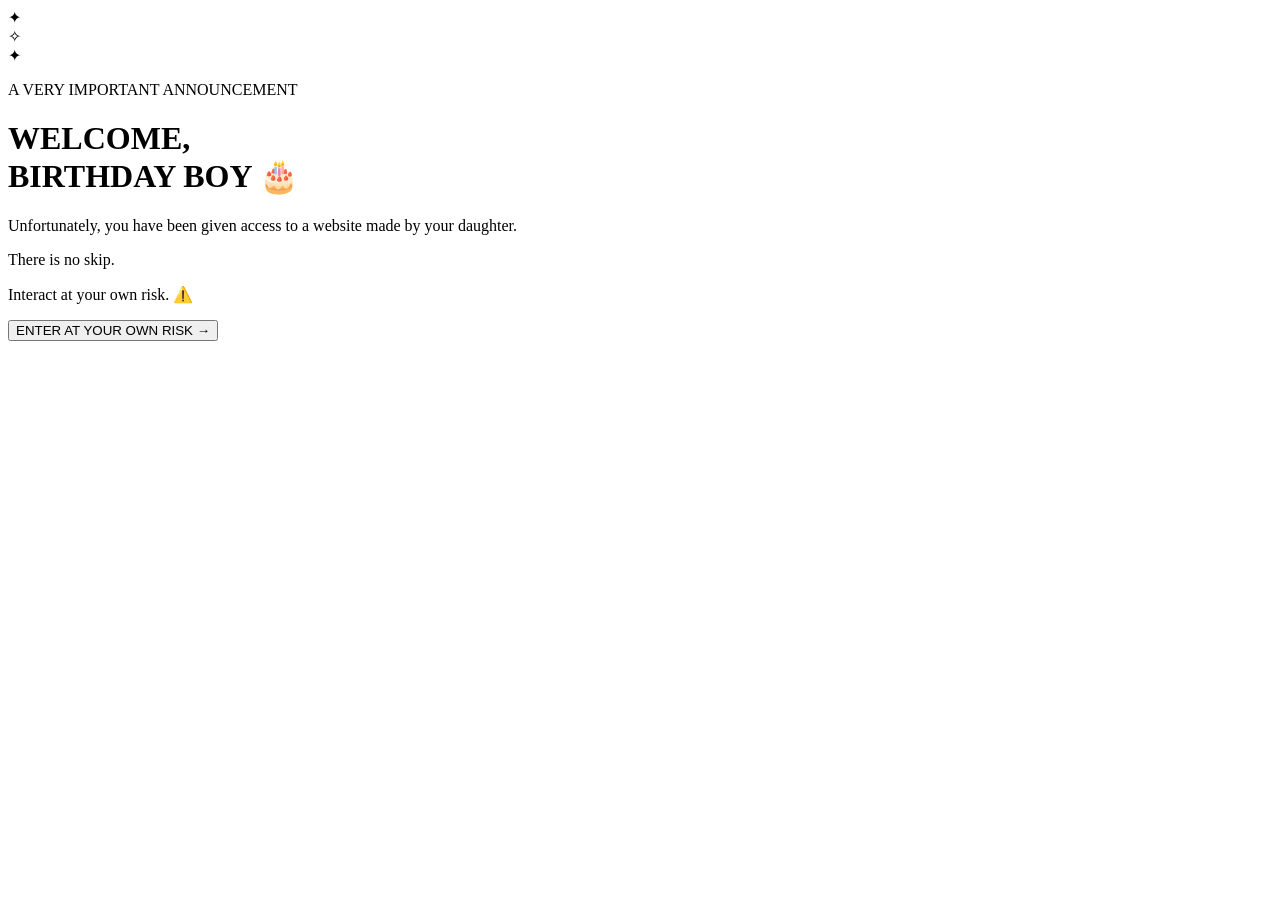
==== index.html @ 497901e8 "Create index.html" ====
<!DOCTYPE html>
<html lang="en">
<head>
    <meta charset="UTF-8">
    <meta name="viewport" content="width=device-width, initial-scale=1.0">

    <title>Birthday Boy 🎂</title>

    <link rel="stylesheet" href="style.css">
</head>

<body>

    <div class="stars"></div>
    <div class="sparkles"></div>

    <main class="welcome-card">

        <div class="small-star star-one">✦</div>
        <div class="small-star star-two">✧</div>
        <div class="small-star star-three">✦</div>

        <p class="tiny-text">A VERY IMPORTANT ANNOUNCEMENT</p>

        <h1>
            WELCOME,<br>
            <span>BIRTHDAY BOY 🎂</span>
        </h1>

        <div class="divider"></div>

        <p class="warning-text">
            Unfortunately, you have been given access to a website
            made by your daughter.
        </p>

        <p class="danger-text">
            There is no skip.
        </p>

        <p class="risk-text">
            Interact at your own risk. ⚠️
        </p>

        <button id="enterButton">
            ENTER AT YOUR OWN RISK
            <span>→</span>
        </button>

    </main>

    <script src="script.js"></script>

</body>
</html>
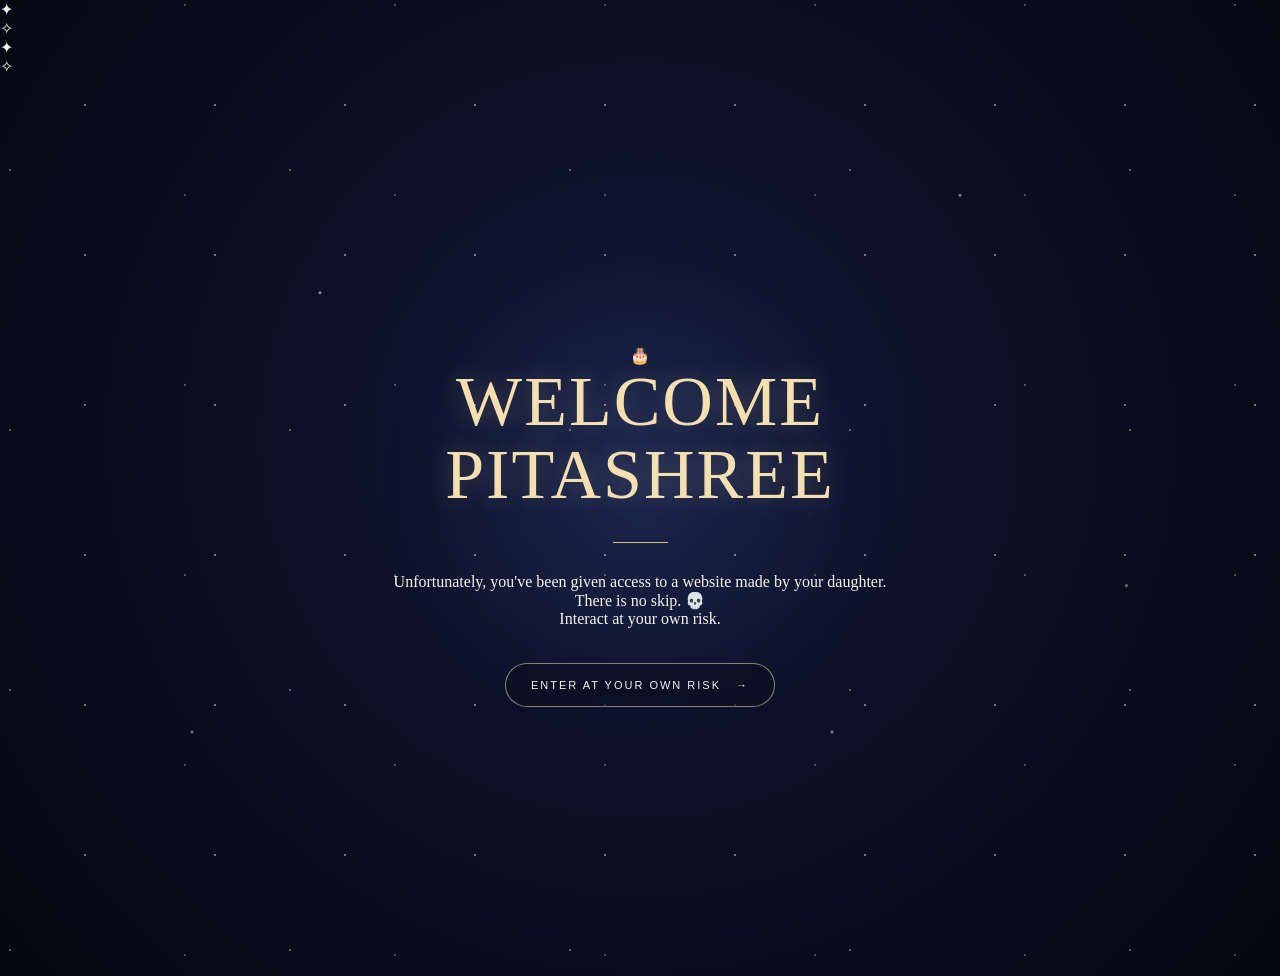
==== commit a3a5cdd6: "Update index.html" ====
--- a/index.html
+++ b/index.html
@@ -1,47 +1,63 @@
 <!DOCTYPE html>
 <html lang="en">
+
 <head>
     <meta charset="UTF-8">
     <meta name="viewport" content="width=device-width, initial-scale=1.0">
 
-    <title>Birthday Boy 🎂</title>
+    <title>Welcome Pitashree 🎂</title>
 
     <link rel="stylesheet" href="style.css">
 </head>
 
 <body>
 
+    <!-- Night sky -->
     <div class="stars"></div>
-    <div class="sparkles"></div>
 
+    <!-- Moon -->
+    <div class="moon">
+        <div class="moon-shadow"></div>
+    </div>
+
+    <!-- Decorative sparkles -->
+    <div class="sparkle sparkle-1">✦</div>
+    <div class="sparkle sparkle-2">✧</div>
+    <div class="sparkle sparkle-3">✦</div>
+    <div class="sparkle sparkle-4">✧</div>
+
+    <!-- Main card -->
     <main class="welcome-card">
 
-        <div class="small-star star-one">✦</div>
-        <div class="small-star star-two">✧</div>
-        <div class="small-star star-three">✦</div>
+        <!-- Birthday emoji -->
+        <div class="birthday-emoji">
+            🎂
+        </div>
 
-        <p class="tiny-text">A VERY IMPORTANT ANNOUNCEMENT</p>
-
+        <!-- Main heading -->
         <h1>
-            WELCOME,<br>
-            <span>BIRTHDAY BOY 🎂</span>
+            <span class="welcome-word">WELCOME</span>
+            <span class="pitashree-word">PITASHREE</span>
         </h1>
 
+        <!-- Divider -->
         <div class="divider"></div>
 
-        <p class="warning-text">
-            Unfortunately, you have been given access to a website
-            made by your daughter.
+        <!-- Message -->
+        <p class="message">
+            Unfortunately, you've been given access to
+            a website made by your daughter.
         </p>
 
-        <p class="danger-text">
-            There is no skip.
+        <p class="skip-warning">
+            There is no skip. 💀
         </p>
 
-        <p class="risk-text">
-            Interact at your own risk. ⚠️
+        <p class="risk-warning">
+            Interact at your own risk.
         </p>
 
+        <!-- Button -->
         <button id="enterButton">
             ENTER AT YOUR OWN RISK
             <span>→</span>
--- a/style.css
+++ b/style.css
@@ -0,0 +1,425 @@
+* {
+    margin: 0;
+    padding: 0;
+    box-sizing: border-box;
+}
+
+html,
+body {
+    width: 100%;
+    min-height: 100%;
+}
+
+body {
+    min-height: 100vh;
+    overflow: hidden;
+
+    background:
+        radial-gradient(
+            circle at 50% 45%,
+            #151d3d 0%,
+            #0c1128 38%,
+            #080b1a 72%,
+            #050711 100%
+        );
+
+    color: #f8f5ed;
+
+    font-family:
+        Georgia,
+        "Times New Roman",
+        serif;
+
+    position: relative;
+}
+
+
+/* ---------- STAR FIELD ---------- */
+
+.stars,
+.stars::before,
+.stars::after {
+    position: absolute;
+    inset: 0;
+    content: "";
+    pointer-events: none;
+}
+
+.stars {
+    background-image:
+        radial-gradient(circle, rgba(255,255,255,0.8) 1px, transparent 1.5px),
+        radial-gradient(circle, rgba(255,255,255,0.5) 1px, transparent 1.5px),
+        radial-gradient(circle, rgba(245,220,170,0.7) 1px, transparent 1.5px);
+
+    background-size:
+        130px 150px,
+        210px 190px,
+        280px 260px;
+
+    background-position:
+        20px 30px,
+        80px 100px,
+        150px 40px;
+
+    opacity: 0.55;
+
+    animation: starsMove 18s linear infinite;
+}
+
+.stars::before {
+    background:
+        radial-gradient(
+            circle at 25% 30%,
+            rgba(255,255,255,0.9) 0 1px,
+            transparent 2px
+        ),
+        radial-gradient(
+            circle at 75% 20%,
+            rgba(255,225,170,0.9) 0 1px,
+            transparent 2px
+        ),
+        radial-gradient(
+            circle at 65% 75%,
+            rgba(255,255,255,0.8) 0 1px,
+            transparent 2px
+        );
+
+    animation: twinkle 3s ease-in-out infinite alternate;
+}
+
+.stars::after {
+    background:
+        radial-gradient(
+            circle at 15% 75%,
+            rgba(255,255,255,0.7) 0 1px,
+            transparent 2px
+        ),
+        radial-gradient(
+            circle at 88% 60%,
+            rgba(245,220,170,0.8) 0 1px,
+            transparent 2px
+        );
+
+    animation: twinkle 4s ease-in-out infinite alternate-reverse;
+}
+
+
+/* ---------- SOFT GALAXY GLOW ---------- */
+
+body::before {
+    content: "";
+    position: absolute;
+
+    width: 500px;
+    height: 500px;
+
+    left: 50%;
+    top: 50%;
+
+    transform: translate(-50%, -50%);
+
+    background:
+        radial-gradient(
+            circle,
+            rgba(64, 83, 160, 0.20),
+            transparent 68%
+        );
+
+    filter: blur(20px);
+
+    pointer-events: none;
+}
+
+
+/* ---------- WELCOME CARD ---------- */
+
+.welcome-card {
+    position: relative;
+    z-index: 5;
+
+    width: min(90%, 620px);
+
+    min-height: 100vh;
+
+    margin: auto;
+
+    display: flex;
+    flex-direction: column;
+
+    justify-content: center;
+    align-items: center;
+
+    text-align: center;
+
+    padding: 35px 25px;
+
+    animation: cardAppear 2s ease forwards;
+}
+
+
+/* ---------- TEXT ---------- */
+
+.tiny-text {
+    font-family: Arial, sans-serif;
+
+    font-size: 10px;
+    letter-spacing: 4px;
+
+    color: rgba(248,245,237,0.55);
+
+    margin-bottom: 22px;
+}
+
+h1 {
+    font-size: clamp(38px, 10vw, 70px);
+
+    line-height: 1.05;
+
+    font-weight: 400;
+
+    letter-spacing: 2px;
+
+    text-shadow:
+        0 0 25px rgba(255,255,255,0.12);
+}
+
+h1 span {
+    color: #f3dfb0;
+
+    text-shadow:
+        0 0 25px rgba(243,223,176,0.25);
+}
+
+
+/* ---------- DIVIDER ---------- */
+
+.divider {
+    width: 55px;
+    height: 1px;
+
+    background: #d9bd7b;
+
+    margin: 30px auto;
+}
+
+
+/* ---------- MESSAGE ---------- */
+
+.warning-text {
+    max-width: 430px;
+
+    font-family: Arial, sans-serif;
+
+    font-size: 15px;
+
+    line-height: 1.7;
+
+    color: rgba(248,245,237,0.78);
+}
+
+.danger-text {
+    margin-top: 25px;
+
+    font-family: Arial, sans-serif;
+
+    font-size: 14px;
+
+    font-weight: bold;
+
+    letter-spacing: 2px;
+
+    color: #f3dfb0;
+}
+
+.risk-text {
+    margin-top: 8px;
+
+    font-family: Arial, sans-serif;
+
+    font-size: 12px;
+
+    color: rgba(248,245,237,0.5);
+
+    letter-spacing: 1px;
+}
+
+
+/* ---------- BUTTON ---------- */
+
+#enterButton {
+    margin-top: 35px;
+
+    padding: 15px 25px;
+
+    border: 1px solid rgba(243,223,176,0.55);
+
+    border-radius: 50px;
+
+    background:
+        rgba(10, 15, 35, 0.7);
+
+    color: #f8f5ed;
+
+    font-family: Arial, sans-serif;
+
+    font-size: 11px;
+
+    letter-spacing: 2px;
+
+    cursor: pointer;
+
+    transition:
+        transform 0.3s ease,
+        background 0.3s ease,
+        box-shadow 0.3s ease;
+}
+
+#enterButton span {
+    margin-left: 10px;
+
+    color: #f3dfb0;
+}
+
+#enterButton:hover {
+    transform: translateY(-3px);
+
+    background:
+        rgba(243,223,176,0.10);
+
+    box-shadow:
+        0 0 25px rgba(243,223,176,0.15);
+}
+
+
+/* ---------- DECORATIVE STARS ---------- */
+
+.small-star {
+    position: absolute;
+
+    color: #f3dfb0;
+
+    opacity: 0;
+
+    animation: decorativeTwinkle 3s ease-in-out infinite;
+}
+
+.star-one {
+    top: 27%;
+    left: 12%;
+
+    font-size: 18px;
+}
+
+.star-two {
+    top: 20%;
+    right: 15%;
+
+    font-size: 13px;
+
+    animation-delay: 1s;
+}
+
+.star-three {
+    bottom: 25%;
+    right: 12%;
+
+    font-size: 20px;
+
+    animation-delay: 2s;
+}
+
+
+/* ---------- ANIMATIONS ---------- */
+
+@keyframes starsMove {
+
+    0% {
+        transform: translateY(0);
+    }
+
+    50% {
+        transform: translateY(-8px);
+    }
+
+    100% {
+        transform: translateY(0);
+    }
+}
+
+@keyframes twinkle {
+
+    0% {
+        opacity: 0.25;
+    }
+
+    50% {
+        opacity: 0.8;
+    }
+
+    100% {
+        opacity: 0.3;
+    }
+}
+
+@keyframes decorativeTwinkle {
+
+    0% {
+        opacity: 0;
+        transform: scale(0.6);
+    }
+
+    50% {
+        opacity: 1;
+        transform: scale(1.2);
+    }
+
+    100% {
+        opacity: 0;
+        transform: scale(0.6);
+    }
+}
+
+@keyframes cardAppear {
+
+    from {
+        opacity: 0;
+        transform: translateY(15px);
+    }
+
+    to {
+        opacity: 1;
+        transform: translateY(0);
+    }
+}
+
+
+/* ---------- PHONE ---------- */
+
+@media (max-width: 600px) {
+
+    .tiny-text {
+        font-size: 8px;
+        letter-spacing: 3px;
+    }
+
+    h1 {
+        font-size: 42px;
+    }
+
+    .warning-text {
+        font-size: 14px;
+        max-width: 320px;
+    }
+
+    .star-one {
+        left: 8%;
+    }
+
+    .star-two {
+        right: 8%;
+    }
+
+    .star-three {
+        right: 7%;
+    }
+}
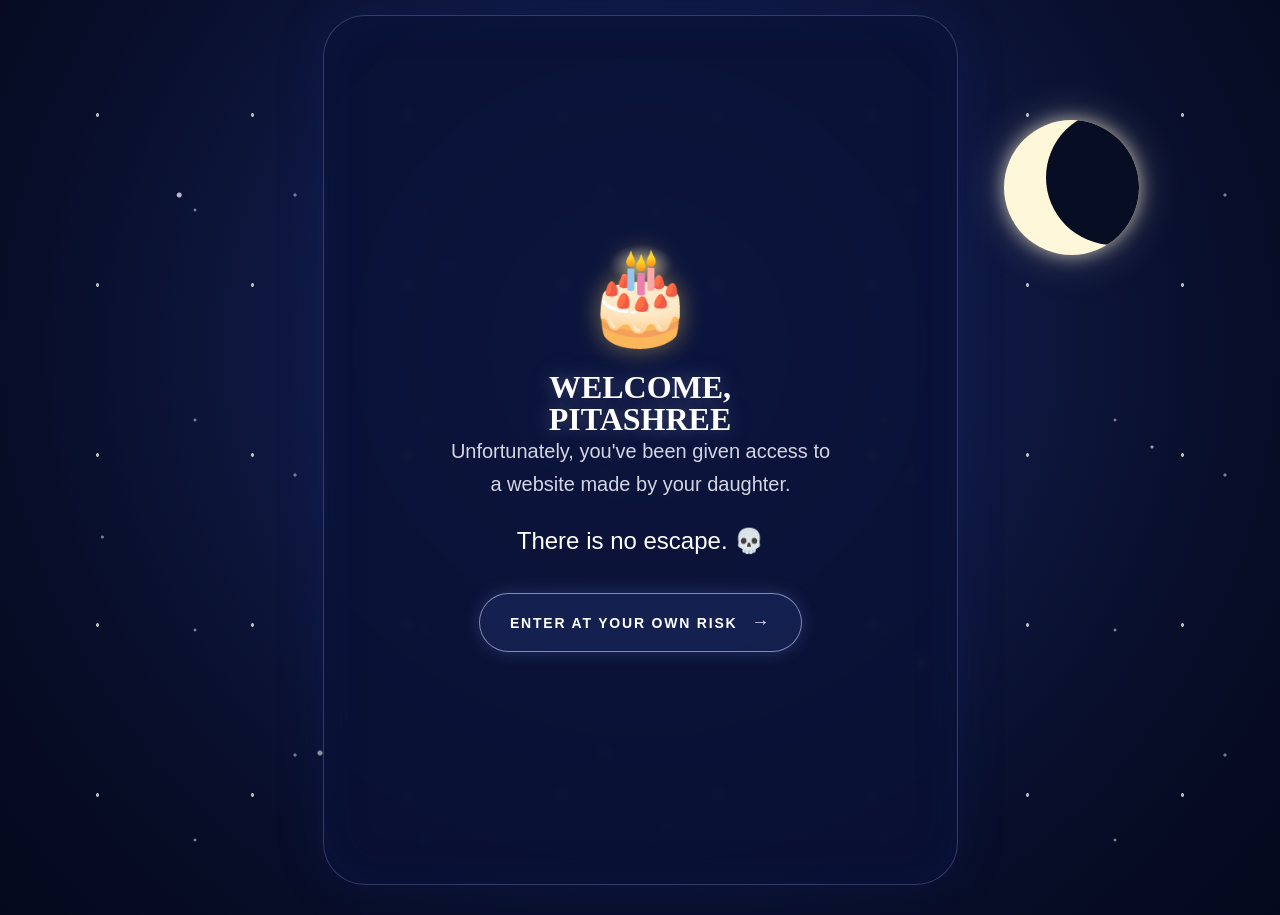
==== commit b433f2c4: "Update index.html" ====
--- a/index.html
+++ b/index.html
@@ -1,18 +1,15 @@
 <!DOCTYPE html>
 <html lang="en">
-
 <head>
     <meta charset="UTF-8">
     <meta name="viewport" content="width=device-width, initial-scale=1.0">
-
     <title>Welcome Pitashree 🎂</title>
-
     <link rel="stylesheet" href="style.css">
 </head>
 
 <body>
 
-    <!-- Night sky -->
+    <!-- Stars -->
     <div class="stars"></div>
 
     <!-- Moon -->
@@ -20,44 +17,31 @@
         <div class="moon-shadow"></div>
     </div>
 
-    <!-- Decorative sparkles -->
+    <!-- Extra sparkles -->
     <div class="sparkle sparkle-1">✦</div>
     <div class="sparkle sparkle-2">✧</div>
     <div class="sparkle sparkle-3">✦</div>
     <div class="sparkle sparkle-4">✧</div>
 
-    <!-- Main card -->
+    <!-- Welcome Card -->
     <main class="welcome-card">
 
-        <!-- Birthday emoji -->
-        <div class="birthday-emoji">
-            🎂
-        </div>
+        <div class="birthday-emoji">🎂</div>
 
-        <!-- Main heading -->
         <h1>
-            <span class="welcome-word">WELCOME</span>
-            <span class="pitashree-word">PITASHREE</span>
+            <span>WELCOME,</span>
+            <span>PITASHREE</span>
         </h1>
 
-        <!-- Divider -->
-        <div class="divider"></div>
-
-        <!-- Message -->
         <p class="message">
-            Unfortunately, you've been given access to
+            Unfortunately, you've been given access to<br>
             a website made by your daughter.
         </p>
 
         <p class="skip-warning">
-            There is no skip. 💀
+            There is no escape. 💀
         </p>
 
-        <p class="risk-warning">
-            Interact at your own risk.
-        </p>
-
-        <!-- Button -->
         <button id="enterButton">
             ENTER AT YOUR OWN RISK
             <span>→</span>
--- a/style.css
+++ b/style.css
@@ -14,89 +14,131 @@
     min-height: 100vh;
     overflow: hidden;
 
+    position: relative;
+
     background:
         radial-gradient(
-            circle at 50% 45%,
-            #151d3d 0%,
-            #0c1128 38%,
-            #080b1a 72%,
-            #050711 100%
+            circle at 50% 38%,
+            #17255d 0%,
+            #101a46 35%,
+            #080e2a 70%,
+            #05091d 100%
         );
 
-    color: #f8f5ed;
+    color: #ffffff;
 
     font-family:
         Georgia,
         "Times New Roman",
         serif;
-
-    position: relative;
-}
-
-
-/* ---------- STAR FIELD ---------- */
+}
+
+
+/* =========================================
+   STAR FIELD
+========================================= */
 
 .stars,
 .stars::before,
 .stars::after {
     position: absolute;
     inset: 0;
+
     content: "";
+
     pointer-events: none;
 }
+
+
+/* Main stars */
 
 .stars {
     background-image:
-        radial-gradient(circle, rgba(255,255,255,0.8) 1px, transparent 1.5px),
-        radial-gradient(circle, rgba(255,255,255,0.5) 1px, transparent 1.5px),
-        radial-gradient(circle, rgba(245,220,170,0.7) 1px, transparent 1.5px);
-
-    background-size:
-        130px 150px,
-        210px 190px,
-        280px 260px;
-
-    background-position:
-        20px 30px,
-        80px 100px,
-        150px 40px;
-
-    opacity: 0.55;
-
-    animation: starsMove 18s linear infinite;
-}
-
-.stars::before {
-    background:
-        radial-gradient(
-            circle at 25% 30%,
-            rgba(255,255,255,0.9) 0 1px,
+        radial-gradient(
+            circle,
+            rgba(255,255,255,0.95) 1.5px,
             transparent 2px
         ),
         radial-gradient(
-            circle at 75% 20%,
-            rgba(255,225,170,0.9) 0 1px,
-            transparent 2px
+            circle,
+            rgba(255,255,255,0.65) 1px,
+            transparent 1.8px
         ),
         radial-gradient(
-            circle at 65% 75%,
-            rgba(255,255,255,0.8) 0 1px,
+            circle,
+            rgba(210,220,255,0.7) 1.2px,
             transparent 2px
         );
 
+    background-size:
+        155px 170px,
+        230px 210px,
+        310px 280px;
+
+    background-position:
+        20px 15px,
+        80px 90px,
+        140px 40px;
+
+    opacity: 0.75;
+
+    animation: starDrift 18s ease-in-out infinite;
+}
+
+
+/* Extra glowing stars */
+
+.stars::before {
+
+    background:
+        radial-gradient(
+            circle at 14% 20%,
+            rgba(255,255,255,0.95) 0 2px,
+            transparent 3px
+        ),
+        radial-gradient(
+            circle at 82% 17%,
+            rgba(255,255,255,0.95) 0 2px,
+            transparent 3px
+        ),
+        radial-gradient(
+            circle at 72% 72%,
+            rgba(255,255,255,0.9) 0 2px,
+            transparent 3px
+        ),
+        radial-gradient(
+            circle at 25% 82%,
+            rgba(255,255,255,0.8) 0 2px,
+            transparent 3px
+        );
+
     animation: twinkle 3s ease-in-out infinite alternate;
 }
 
+
+/* Tiny glitter */
+
 .stars::after {
+
     background:
         radial-gradient(
-            circle at 15% 75%,
+            circle at 35% 28%,
             rgba(255,255,255,0.7) 0 1px,
             transparent 2px
         ),
         radial-gradient(
-            circle at 88% 60%,
-            rgba(245,220,170,0.8) 0 1px,
+            circle at 90% 48%,
+            rgba(255,255,255,0.8) 0 1px,
+            transparent 2px
+        ),
+        radial-gradient(
+            circle at 8% 58%,
+            rgba(255,255,255,0.6) 0 1px,
+            transparent 2px
+        ),
+        radial-gradient(
+            circle at 52% 90%,
+            rgba(255,255,255,0.7) 0 1px,
             transparent 2px
         );
 
@@ -104,44 +146,80 @@
 }
 
 
-/* ---------- SOFT GALAXY GLOW ---------- */
-
-body::before {
-    content: "";
+/* =========================================
+   MOON
+========================================= */
+
+.moon {
+
     position: absolute;
 
-    width: 500px;
-    height: 500px;
-
-    left: 50%;
-    top: 50%;
-
-    transform: translate(-50%, -50%);
+    width: 135px;
+    height: 135px;
+
+    top: 105px;
+    right: 11%;
+
+    border-radius: 50%;
 
     background:
-        radial-gradient(
-            circle,
-            rgba(64, 83, 160, 0.20),
-            transparent 68%
-        );
-
-    filter: blur(20px);
-
-    pointer-events: none;
-}
-
-
-/* ---------- WELCOME CARD ---------- */
+        #fff7d9;
+
+    box-shadow:
+        0 0 18px rgba(255,247,217,0.65),
+        0 0 45px rgba(255,247,217,0.25);
+
+    z-index: 1;
+
+    overflow: hidden;
+}
+
+
+/* Moon shadow creates crescent */
+
+.moon-shadow {
+
+    position: absolute;
+
+    width: 135px;
+    height: 135px;
+
+    top: -10px;
+    left: 42px;
+
+    border-radius: 50%;
+
+    background:
+        #070d22;
+}
+
+
+/* =========================================
+   MAIN CARD
+========================================= */
 
 .welcome-card {
     position: relative;
     z-index: 5;
 
-    width: min(90%, 620px);
-
-    min-height: 100vh;
-
-    margin: auto;
+    width: min(88%, 635px);
+
+    height: calc(100vh - 30px);
+    min-height: 0;
+
+    margin: 15px auto;
+
+    border-radius: 42px;
+
+    border: 1px solid rgba(160,175,235,0.28);
+
+    background: rgba(9, 17, 53, 0.78);
+
+    box-shadow:
+        0 0 45px rgba(20,40,110,0.25),
+        inset 0 0 50px rgba(30,55,130,0.10);
+
+    backdrop-filter: blur(5px);
 
     display: flex;
     flex-direction: column;
@@ -151,275 +229,612 @@
 
     text-align: center;
 
-    padding: 35px 25px;
-
-    animation: cardAppear 2s ease forwards;
-}
-
-
-/* ---------- TEXT ---------- */
-
-.tiny-text {
-    font-family: Arial, sans-serif;
-
-    font-size: 10px;
+    padding: 30px 25px;
+
+    animation: cardAppear 1.5s ease forwards;
+}
+
+/* =========================================
+   BIRTHDAY EMOJI
+========================================= */
+
+.birthday-emoji {
+
+    font-family:
+        "Apple Color Emoji",
+        "Segoe UI Emoji",
+        sans-serif;
+
+    font-size: 92px;
+
+    line-height: 1;
+
+    margin-bottom: 30px;
+
+    filter:
+        drop-shadow(0 0 12px rgba(255,215,100,0.45));
+
+    animation:
+        cakeAppear 1.2s ease forwards,
+        cakeGlow 2.5s ease-in-out infinite 1.2s;
+}
+
+
+/* =========================================
+   HEADING
+========================================= */
+
+h1 {
+
+    display: flex;
+
+    flex-direction: column;
+
+    align-items: center;
+
+    line-height: 1;
+
+    margin: 0;
+
+    text-shadow:
+        0 0 18px rgba(255,255,255,0.25),
+        0 0 35px rgba(130,150,255,0.20);
+
+    animation: headingAppear 1.3s ease forwards;
+}
+
+
+/* WELCOME */
+
+.welcome-word {
+
+    font-size:
+        clamp(48px, 13vw, 78px);
+
+    font-weight: 700;
+
+    letter-spacing: 3px;
+
+    color: #ffffff;
+}
+
+
+/* PITASHREE */
+
+.pitashree-word {
+
+    margin-top: 8px;
+
+    font-size:
+        clamp(34px, 9vw, 55px);
+
+    font-weight: 700;
+
     letter-spacing: 4px;
 
-    color: rgba(248,245,237,0.55);
-
-    margin-bottom: 22px;
-}
-
-h1 {
-    font-size: clamp(38px, 10vw, 70px);
-
-    line-height: 1.05;
-
-    font-weight: 400;
-
-    letter-spacing: 2px;
+    color: #e8e9ff;
 
     text-shadow:
-        0 0 25px rgba(255,255,255,0.12);
-}
-
-h1 span {
-    color: #f3dfb0;
+        0 0 18px rgba(150,165,255,0.45);
+}
+
+
+/* =========================================
+   DIVIDER
+========================================= */
+
+.divider {
+
+    width: 65px;
+
+    height: 1px;
+
+    margin:
+        32px 0 28px;
+
+    background:
+        #cdd5ff;
+
+    box-shadow:
+        0 0 10px rgba(205,213,255,0.65);
+}
+
+
+/* =========================================
+   MESSAGE
+========================================= */
+
+.message {
+
+    max-width: 500px;
+
+    font-family:
+        Arial,
+        sans-serif;
+
+    font-size:
+        clamp(16px, 4vw, 20px);
+
+    line-height: 1.65;
+
+    color:
+        rgba(245,247,255,0.86);
+
+    animation:
+        messageAppear 1.4s ease forwards;
+}
+
+
+.skip-warning {
+
+    margin-top: 26px;
+
+    font-family:
+        Arial,
+        sans-serif;
+
+    font-size:
+        clamp(18px, 4.5vw, 24px);
+
+    color: #ffffff;
+
+    animation:
+        messageAppear 1.5s ease forwards;
+}
+
+
+.risk-warning {
+
+    margin-top: 8px;
+
+    font-family:
+        Arial,
+        sans-serif;
+
+    font-size:
+        14px;
+
+    letter-spacing: 1px;
+
+    color:
+        rgba(215,221,255,0.65);
+
+    animation:
+        messageAppear 1.6s ease forwards;
+}
+
+
+/* =========================================
+   ENTER BUTTON
+========================================= */
+
+#enterButton {
+
+    position: relative;
+
+    margin-top: 38px;
+
+    padding:
+        18px 30px;
+
+    min-width: 270px;
+
+    border-radius: 50px;
+
+    border:
+        1px solid rgba(205,213,255,0.60);
+
+    background:
+        rgba(35,48,105,0.48);
+
+    color:
+        #ffffff;
+
+    font-family:
+        Arial,
+        sans-serif;
+
+    font-size:
+        14px;
+
+    font-weight:
+        700;
+
+    letter-spacing:
+        1.8px;
+
+    cursor: pointer;
+
+    overflow: hidden;
+
+    box-shadow:
+        0 0 18px rgba(145,160,255,0.20);
+
+    animation:
+        buttonAppear 1.8s ease forwards,
+        buttonTwinkle 2.7s ease-in-out infinite 2s;
+
+    transition:
+        transform 0.25s ease,
+        background 0.25s ease;
+}
+
+
+#enterButton::after {
+
+    content: "";
+
+    position: absolute;
+
+    top: 0;
+    left: -80%;
+
+    width: 45%;
+    height: 100%;
+
+    background:
+        linear-gradient(
+            100deg,
+            transparent,
+            rgba(255,255,255,0.45),
+            transparent
+        );
+
+    transform: skewX(-20deg);
+
+    animation:
+        buttonShine 3.5s ease-in-out infinite;
+}
+
+
+#enterButton span {
+
+    margin-left: 8px;
+
+    color:
+        #dfe4ff;
+
+    font-size: 18px;
+}
+
+
+#enterButton:active {
+
+    transform:
+        scale(0.96);
+}
+
+
+/* =========================================
+   DECORATIVE SPARKLES
+========================================= */
+
+.sparkle {
+
+    position: absolute;
+
+    z-index: 3;
+
+    color:
+        #ffffff;
+
+    font-size:
+        20px;
+
+    opacity:
+        0;
 
     text-shadow:
-        0 0 25px rgba(243,223,176,0.25);
-}
-
-
-/* ---------- DIVIDER ---------- */
-
-.divider {
-    width: 55px;
-    height: 1px;
-
-    background: #d9bd7b;
-
-    margin: 30px auto;
-}
-
-
-/* ---------- MESSAGE ---------- */
-
-.warning-text {
-    max-width: 430px;
-
-    font-family: Arial, sans-serif;
+        0 0 12px rgba(255,255,255,0.9);
+
+    animation:
+        sparkleTwinkle 3s ease-in-out infinite;
+}
+
+
+.sparkle-1 {
+
+    top: 25%;
+    left: 9%;
+
+    animation-delay:
+        0.5s;
+}
+
+
+.sparkle-2 {
+
+    top: 31%;
+    right: 8%;
+
+    font-size: 14px;
+
+    animation-delay:
+        1.3s;
+}
+
+
+.sparkle-3 {
+
+    bottom: 18%;
+    left: 14%;
 
     font-size: 15px;
 
-    line-height: 1.7;
-
-    color: rgba(248,245,237,0.78);
-}
-
-.danger-text {
-    margin-top: 25px;
-
-    font-family: Arial, sans-serif;
-
-    font-size: 14px;
-
-    font-weight: bold;
-
-    letter-spacing: 2px;
-
-    color: #f3dfb0;
-}
-
-.risk-text {
-    margin-top: 8px;
-
-    font-family: Arial, sans-serif;
-
-    font-size: 12px;
-
-    color: rgba(248,245,237,0.5);
-
-    letter-spacing: 1px;
-}
-
-
-/* ---------- BUTTON ---------- */
-
-#enterButton {
-    margin-top: 35px;
-
-    padding: 15px 25px;
-
-    border: 1px solid rgba(243,223,176,0.55);
-
-    border-radius: 50px;
-
-    background:
-        rgba(10, 15, 35, 0.7);
-
-    color: #f8f5ed;
-
-    font-family: Arial, sans-serif;
-
-    font-size: 11px;
-
-    letter-spacing: 2px;
-
-    cursor: pointer;
-
-    transition:
-        transform 0.3s ease,
-        background 0.3s ease,
-        box-shadow 0.3s ease;
-}
-
-#enterButton span {
-    margin-left: 10px;
-
-    color: #f3dfb0;
-}
-
-#enterButton:hover {
-    transform: translateY(-3px);
-
-    background:
-        rgba(243,223,176,0.10);
-
-    box-shadow:
-        0 0 25px rgba(243,223,176,0.15);
-}
-
-
-/* ---------- DECORATIVE STARS ---------- */
-
-.small-star {
-    position: absolute;
-
-    color: #f3dfb0;
-
+    animation-delay:
+        2s;
+}
+
+
+.sparkle-4 {
+
+    bottom: 25%;
+    right: 13%;
+
+    font-size: 21px;
+
+    animation-delay:
+        2.5s;
+}
+
+
+/* =========================================
+   ANIMATIONS
+========================================= */
+
+@keyframes cardAppear {
+
+    from {
     opacity: 0;
-
-    animation: decorativeTwinkle 3s ease-in-out infinite;
-}
-
-.star-one {
-    top: 27%;
-    left: 12%;
-
-    font-size: 18px;
-}
-
-.star-two {
-    top: 20%;
-    right: 15%;
-
-    font-size: 13px;
-
-    animation-delay: 1s;
-}
-
-.star-three {
-    bottom: 25%;
-    right: 12%;
-
-    font-size: 20px;
-
-    animation-delay: 2s;
-}
-
-
-/* ---------- ANIMATIONS ---------- */
-
-@keyframes starsMove {
+        transform: scale(0.96);
+    }
+
+    to {
+        opacity: 1;
+        transform: scale(1);
+    }
+}
+
+
+@keyframes cakeAppear {
+
+    from {
+        opacity: 0;
+        transform:
+            translateY(20px)
+            scale(0.7);
+    }
+
+    to {
+        opacity: 1;
+        transform:
+            translateY(0)
+            scale(1);
+    }
+}
+
+
+@keyframes cakeGlow {
+
+    0%,
+    100% {
+        filter:
+            drop-shadow(
+                0 0 10px
+                rgba(255,215,100,0.30)
+            );
+    }
+
+    50% {
+        filter:
+            drop-shadow(
+                0 0 24px
+                rgba(255,215,100,0.65)
+            );
+    }
+}
+
+
+@keyframes headingAppear {
+
+    from {
+        opacity: 0;
+        transform:
+            translateY(15px);
+    }
+
+    to {
+        opacity: 1;
+        transform:
+            translateY(0);
+    }
+}
+
+
+@keyframes messageAppear {
+
+    from {
+        opacity: 0;
+        transform:
+            translateY(12px);
+    }
+
+    to {
+        opacity: 1;
+        transform:
+            translateY(0);
+    }
+}
+
+
+@keyframes buttonAppear {
+
+    from {
+        opacity: 0;
+        transform:
+            translateY(15px);
+    }
+
+    to {
+        opacity: 1;
+        transform:
+            translateY(0);
+    }
+}
+
+
+/* Button gentle glow */
+
+@keyframes buttonTwinkle {
+
+    0%,
+    100% {
+        box-shadow:
+            0 0 16px rgba(145,160,255,0.18);
+    }
+
+    50% {
+        box-shadow:
+            0 0 30px rgba(175,190,255,0.48);
+    }
+}
+
+
+/* Moving shine across button */
+
+@keyframes buttonShine {
 
     0% {
-        transform: translateY(0);
+        left: -80%;
+    }
+
+    55% {
+        left: 140%;
+    }
+
+    100% {
+        left: 140%;
+    }
+}
+
+
+/* Stars */
+
+@keyframes starDrift {
+
+    0%,
+    100% {
+        transform:
+            translateY(0);
     }
 
     50% {
-        transform: translateY(-8px);
+        transform:
+            translateY(-8px);
+    }
+}
+
+
+@keyframes twinkle {
+
+    0% {
+        opacity:
+            0.35;
+    }
+
+    50% {
+        opacity:
+            0.95;
     }
 
     100% {
-        transform: translateY(0);
-    }
-}
-
-@keyframes twinkle {
-
-    0% {
-        opacity: 0.25;
-    }
-
-    50% {
-        opacity: 0.8;
-    }
-
+        opacity:
+            0.45;
+    }
+}
+
+
+@keyframes sparkleTwinkle {
+
+    0%,
     100% {
-        opacity: 0.3;
-    }
-}
-
-@keyframes decorativeTwinkle {
-
-    0% {
         opacity: 0;
-        transform: scale(0.6);
+        transform:
+            scale(0.5);
     }
 
     50% {
         opacity: 1;
-        transform: scale(1.2);
-    }
-
-    100% {
-        opacity: 0;
-        transform: scale(0.6);
-    }
-}
-
-@keyframes cardAppear {
-
-    from {
-        opacity: 0;
-        transform: translateY(15px);
-    }
-
-    to {
-        opacity: 1;
-        transform: translateY(0);
-    }
-}
-
-
-/* ---------- PHONE ---------- */
+        transform:
+            scale(1.25);
+    }
+}
+
+
+/* =========================================
+   MOBILE
+========================================= */
 
 @media (max-width: 600px) {
 
-    .tiny-text {
-        font-size: 8px;
-        letter-spacing: 3px;
-    }
-
-    h1 {
-        font-size: 42px;
-    }
-
-    .warning-text {
-        font-size: 14px;
-        max-width: 320px;
-    }
-
-    .star-one {
-        left: 8%;
-    }
-
-    .star-two {
-        right: 8%;
-    }
-
-    .star-three {
+    .welcome-card {
+width: 88%;
+
+    height: calc(100vh - 30px);
+
+    min-height: 0;
+
+    margin: 15px auto;
+
+    padding: 25px 20px;
+
+    border-radius: 38px;
+    }
+
+
+    .birthday-emoji {
+
+        font-size: 82px;
+
+        margin-bottom: 27px;
+    }
+
+
+    .moon {
+
+        width: 125px;
+        height: 125px;
+
+        top: 105px;
+
         right: 7%;
     }
-}
+
+
+    .moon-shadow {
+
+        width: 125px;
+        height: 125px;
+
+        left: 39px;
+    }
+
+
+    .message {
+
+        max-width: 330px;
+
+        font-size: 16px;
+    }
+
+
+    #enterButton {
+
+        min-width: 250px;
+
+        padding:
+            17px 22px;
+
+        font-size: 12px;
+    }
+}
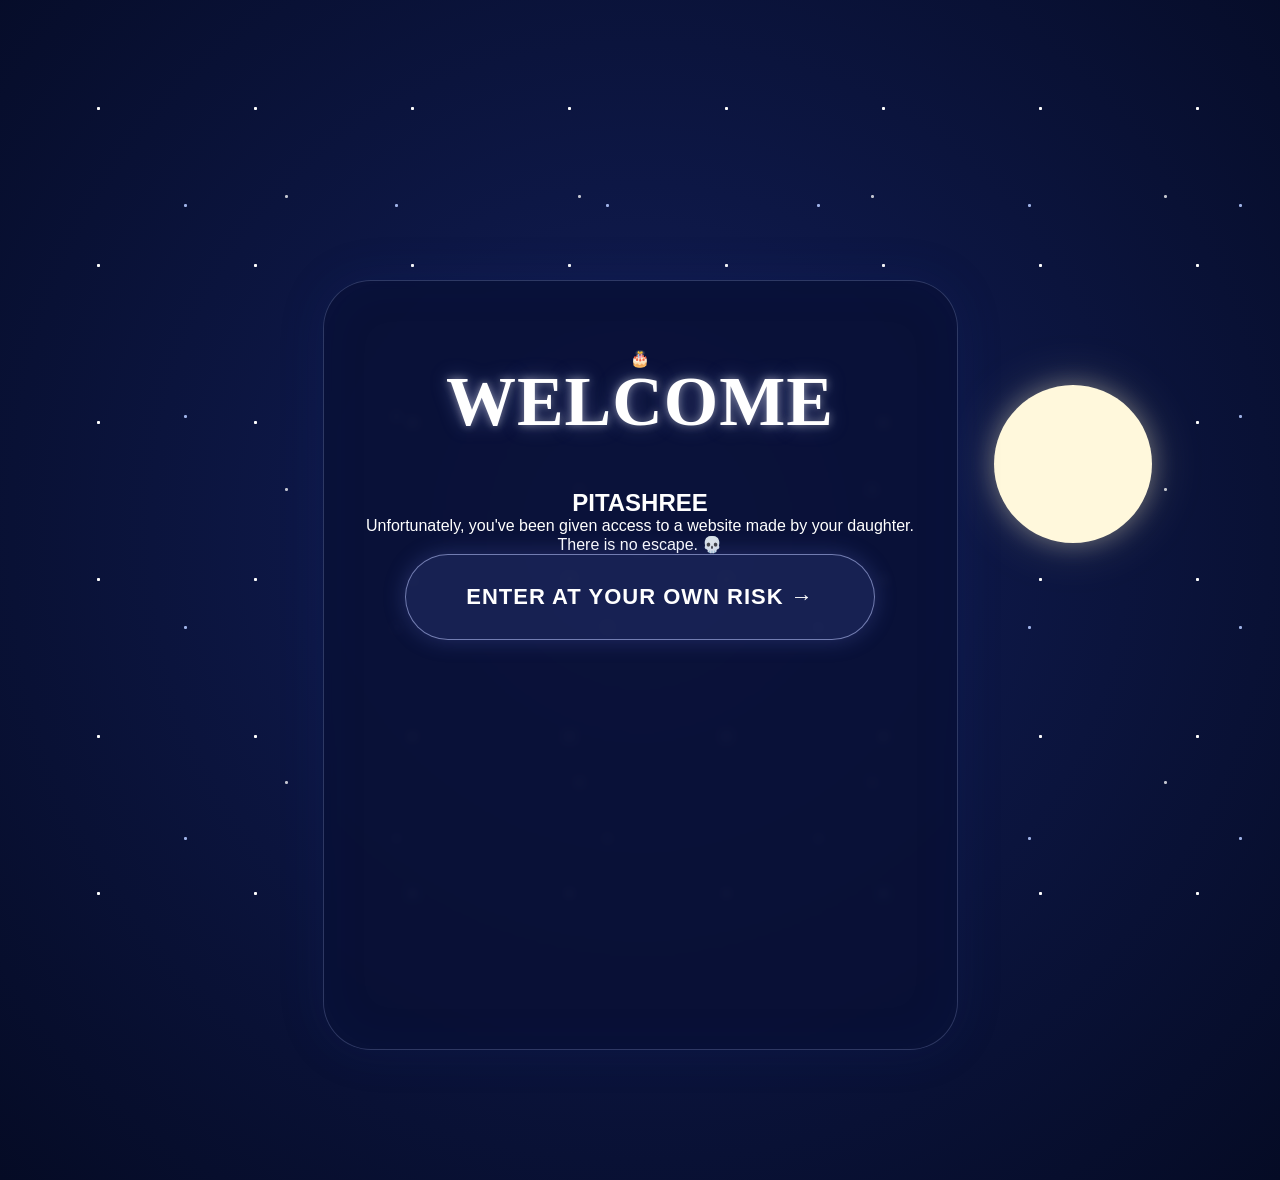
==== commit 8e719d8a: "Update index.html" ====
--- a/index.html
+++ b/index.html
@@ -3,51 +3,45 @@
 <head>
     <meta charset="UTF-8">
     <meta name="viewport" content="width=device-width, initial-scale=1.0">
-    <title>Welcome Pitashree 🎂</title>
+    <title>Pitashree's Birthday</title>
     <link rel="stylesheet" href="style.css">
 </head>
 
 <body>
 
-    <!-- Stars -->
-    <div class="stars"></div>
+    <div class="opening-screen">
 
-    <!-- Moon -->
-    <div class="moon">
-        <div class="moon-shadow"></div>
+        <div class="stars"></div>
+        <div class="stars stars-two"></div>
+
+        <div class="moon"></div>
+
+        <div class="welcome-card">
+
+            <div class="cake">🎂</div>
+
+            <h1 class="welcome-title">WELCOME</h1>
+
+            <h2 class="birthday-name">PITASHREE</h2>
+
+            <p class="warning">
+                Unfortunately, you've been given access to a website
+                made by your daughter.
+            </p>
+
+            <p class="warning">
+                There is no escape. 💀
+            </p>
+
+            <button id="enterButton">
+                ENTER AT YOUR OWN RISK →
+            </button>
+
+        </div>
+
     </div>
 
-    <!-- Extra sparkles -->
-    <div class="sparkle sparkle-1">✦</div>
-    <div class="sparkle sparkle-2">✧</div>
-    <div class="sparkle sparkle-3">✦</div>
-    <div class="sparkle sparkle-4">✧</div>
-
-    <!-- Welcome Card -->
-    <main class="welcome-card">
-
-        <div class="birthday-emoji">🎂</div>
-
-        <h1>
-            <span>WELCOME,</span>
-            <span>PITASHREE</span>
-        </h1>
-
-        <p class="message">
-            Unfortunately, you've been given access to<br>
-            a website made by your daughter.
-        </p>
-
-        <p class="skip-warning">
-            There is no escape. 💀
-        </p>
-
-        <button id="enterButton">
-            ENTER AT YOUR OWN RISK
-            <span>→</span>
-        </button>
-
-    </main>
+    <div id="birthdayAnimation" class="hidden"></div>
 
     <script src="script.js"></script>
 
--- a/style.css
+++ b/style.css
@@ -12,191 +12,156 @@
 
 body {
     min-height: 100vh;
-    overflow: hidden;
-
+    overflow-x: hidden;
     position: relative;
 
     background:
         radial-gradient(
-            circle at 50% 38%,
-            #17255d 0%,
-            #101a46 35%,
-            #080e2a 70%,
-            #05091d 100%
+            circle at 50% 45%,
+            #151f58 0%,
+            #0d1745 38%,
+            #050b25 100%
         );
 
-    color: #ffffff;
-
-    font-family:
-        Georgia,
-        "Times New Roman",
-        serif;
-}
-
-
-/* =========================================
-   STAR FIELD
-========================================= */
-
-.stars,
-.stars::before,
-.stars::after {
+    color: white;
+    font-family: Arial, sans-serif;
+}
+
+
+/* =========================
+   STARS
+========================= */
+
+.stars {
+    position: fixed;
+    inset: 0;
+    z-index: 0;
+    pointer-events: none;
+
+    background-image:
+        radial-gradient(circle, rgba(255,255,255,0.9) 1px, transparent 2px),
+        radial-gradient(circle, rgba(180,200,255,0.65) 1px, transparent 2px),
+        radial-gradient(circle, rgba(255,255,255,0.5) 1px, transparent 2px);
+
+    background-size:
+        157px 157px,
+        211px 211px,
+        293px 293px;
+
+    background-position:
+        20px 30px,
+        80px 100px,
+        140px 50px;
+
+    animation: starsTwinkle 5s ease-in-out infinite alternate;
+}
+
+@keyframes starsTwinkle {
+    from {
+        opacity: 0.65;
+    }
+
+    to {
+        opacity: 1;
+    }
+}
+
+
+/* =========================
+   MOON
+========================= */
+
+.moon {
     position: absolute;
-    inset: 0;
-
-    content: "";
-
-    pointer-events: none;
-}
-
-
-/* Main stars */
-
-.stars {
-    background-image:
-        radial-gradient(
-            circle,
-            rgba(255,255,255,0.95) 1.5px,
-            transparent 2px
-        ),
-        radial-gradient(
-            circle,
-            rgba(255,255,255,0.65) 1px,
-            transparent 1.8px
-        ),
-        radial-gradient(
-            circle,
-            rgba(210,220,255,0.7) 1.2px,
-            transparent 2px
-        );
-
-    background-size:
-        155px 170px,
-        230px 210px,
-        310px 280px;
-
-    background-position:
-        20px 15px,
-        80px 90px,
-        140px 40px;
-
-    opacity: 0.75;
-
-    animation: starDrift 18s ease-in-out infinite;
-}
-
-
-/* Extra glowing stars */
-
-.stars::before {
-
-    background:
-        radial-gradient(
-            circle at 14% 20%,
-            rgba(255,255,255,0.95) 0 2px,
-            transparent 3px
-        ),
-        radial-gradient(
-            circle at 82% 17%,
-            rgba(255,255,255,0.95) 0 2px,
-            transparent 3px
-        ),
-        radial-gradient(
-            circle at 72% 72%,
-            rgba(255,255,255,0.9) 0 2px,
-            transparent 3px
-        ),
-        radial-gradient(
-            circle at 25% 82%,
-            rgba(255,255,255,0.8) 0 2px,
-            transparent 3px
-        );
-
-    animation: twinkle 3s ease-in-out infinite alternate;
-}
-
-
-/* Tiny glitter */
-
-.stars::after {
-
-    background:
-        radial-gradient(
-            circle at 35% 28%,
-            rgba(255,255,255,0.7) 0 1px,
-            transparent 2px
-        ),
-        radial-gradient(
-            circle at 90% 48%,
-            rgba(255,255,255,0.8) 0 1px,
-            transparent 2px
-        ),
-        radial-gradient(
-            circle at 8% 58%,
-            rgba(255,255,255,0.6) 0 1px,
-            transparent 2px
-        ),
-        radial-gradient(
-            circle at 52% 90%,
-            rgba(255,255,255,0.7) 0 1px,
-            transparent 2px
-        );
-
-    animation: twinkle 4s ease-in-out infinite alternate-reverse;
-}
-
-
-/* =========================================
-   MOON
-========================================= */
-
-.moon {
-
+
+    top: 105px;
+    right: 10%;
+
+    width: 158px;
+    height: 158px;
+
+    border-radius: 50%;
+
+    background: #fff8dc;
+
+    box-shadow:
+        0 0 25px rgba(255, 245, 200, 0.35),
+        0 0 55px rgba(255, 245, 200, 0.18);
+
+    z-index: 1;
+
+    overflow: hidden;
+}
+
+.moon-shadow {
     position: absolute;
 
-    width: 135px;
-    height: 135px;
-
-    top: 105px;
-    right: 11%;
+    width: 158px;
+    height: 158px;
 
     border-radius: 50%;
 
-    background:
-        #fff7d9;
-
-    box-shadow:
-        0 0 18px rgba(255,247,217,0.65),
-        0 0 45px rgba(255,247,217,0.25);
-
-    z-index: 1;
-
-    overflow: hidden;
-}
-
-
-/* Moon shadow creates crescent */
-
-.moon-shadow {
-
+    background: #071027;
+
+    left: 45px;
+    top: 0;
+}
+
+
+/* =========================
+   SMALL SPARKLES
+========================= */
+
+.sparkle {
     position: absolute;
-
-    width: 135px;
-    height: 135px;
-
-    top: -10px;
-    left: 42px;
-
-    border-radius: 50%;
-
-    background:
-        #070d22;
-}
-
-
-/* =========================================
-   MAIN CARD
-========================================= */
+    z-index: 2;
+
+    color: rgba(220, 230, 255, 0.8);
+
+    font-size: 18px;
+
+    animation: sparkleGlow 3s ease-in-out infinite alternate;
+}
+
+.sparkle-1 {
+    top: 170px;
+    left: 13%;
+}
+
+.sparkle-2 {
+    top: 310px;
+    left: 7%;
+    animation-delay: 1s;
+}
+
+.sparkle-3 {
+    top: 350px;
+    right: 13%;
+    animation-delay: 1.7s;
+}
+
+.sparkle-4 {
+    top: 220px;
+    right: 7%;
+    animation-delay: 2.3s;
+}
+
+@keyframes sparkleGlow {
+    from {
+        opacity: 0.35;
+        transform: scale(0.8);
+    }
+
+    to {
+        opacity: 1;
+        transform: scale(1.15);
+    }
+}
+
+
+/* =========================
+   WELCOME CARD
+========================= */
 
 .welcome-card {
     position: relative;
@@ -204,637 +169,380 @@
 
     width: min(88%, 635px);
 
-    height: calc(100vh - 30px);
-    min-height: 0;
-
-    margin: 15px auto;
-
-    border-radius: 42px;
-
-    border: 1px solid rgba(160,175,235,0.28);
-
-    background: rgba(9, 17, 53, 0.78);
+    /*
+       IMPORTANT:
+       This is no longer full screen.
+       The card stays compact like the reference.
+    */
+    min-height: 770px;
+
+    margin: 280px auto 100px;
+
+    padding: 68px 35px 72px;
+
+    border-radius: 48px;
+
+    border: 1px solid rgba(160, 175, 235, 0.25);
+
+    background: rgba(9, 17, 53, 0.82);
 
     box-shadow:
-        0 0 45px rgba(20,40,110,0.25),
-        inset 0 0 50px rgba(30,55,130,0.10);
+        0 0 45px rgba(20, 40, 110, 0.20),
+        inset 0 0 50px rgba(30, 55, 130, 0.08);
 
     backdrop-filter: blur(5px);
 
     display: flex;
     flex-direction: column;
-
-    justify-content: center;
     align-items: center;
 
     text-align: center;
 
-    padding: 30px 25px;
-
-    animation: cardAppear 1.5s ease forwards;
-}
-
-/* =========================================
-   BIRTHDAY EMOJI
-========================================= */
+    animation: cardAppear 1.2s ease forwards;
+}
+
+@keyframes cardAppear {
+    from {
+        opacity: 0;
+        transform: translateY(15px);
+    }
+
+    to {
+        opacity: 1;
+        transform: translateY(0);
+    }
+}
+
+
+/* =========================
+   CAKE
+========================= */
 
 .birthday-emoji {
-
-    font-family:
-        "Apple Color Emoji",
-        "Segoe UI Emoji",
-        sans-serif;
-
-    font-size: 92px;
+    font-size: 82px;
 
     line-height: 1;
 
-    margin-bottom: 30px;
+    margin-bottom: 48px;
 
     filter:
-        drop-shadow(0 0 12px rgba(255,215,100,0.45));
-
-    animation:
-        cakeAppear 1.2s ease forwards,
-        cakeGlow 2.5s ease-in-out infinite 1.2s;
-}
-
-
-/* =========================================
-   HEADING
-========================================= */
+        drop-shadow(0 0 12px rgba(255, 225, 120, 0.45));
+
+    animation: cakeGlow 3s ease-in-out infinite alternate;
+}
+
+@keyframes cakeGlow {
+    from {
+        transform: translateY(0);
+        filter:
+            drop-shadow(0 0 8px rgba(255, 225, 120, 0.3));
+    }
+
+    to {
+        transform: translateY(-3px);
+        filter:
+            drop-shadow(0 0 18px rgba(255, 225, 120, 0.55));
+    }
+}
+
+
+/* =========================
+   MAIN HEADING
+========================= */
 
 h1 {
-
     display: flex;
-
     flex-direction: column;
 
     align-items: center;
 
-    line-height: 1;
-
-    margin: 0;
+    font-family: Georgia, "Times New Roman", serif;
+
+    font-weight: 900;
+
+    color: #ffffff;
+
+    font-size: clamp(45px, 8vw, 70px);
+
+    line-height: 0.98;
+
+    letter-spacing: 1px;
 
     text-shadow:
-        0 0 18px rgba(255,255,255,0.25),
-        0 0 35px rgba(130,150,255,0.20);
-
-    animation: headingAppear 1.3s ease forwards;
-}
-
-
-/* WELCOME */
-
-.welcome-word {
-
-    font-size:
-        clamp(48px, 13vw, 78px);
-
-    font-weight: 700;
-
-    letter-spacing: 3px;
-
+        0 0 8px rgba(255,255,255,0.45),
+        0 0 20px rgba(160,175,255,0.35);
+
+    margin-bottom: 52px;
+}
+
+h1 span {
+    display: block;
+}
+
+h1 span:first-child {
+    margin-bottom: 8px;
+}
+
+
+/* =========================
+   MESSAGE
+========================= */
+
+.message {
+    color: #dce2fa;
+
+    font-size: 22px;
+
+    line-height: 1.55;
+
+    font-weight: 400;
+
+    margin-bottom: 25px;
+}
+
+
+/* =========================
+   NO ESCAPE
+========================= */
+
+.skip-warning {
     color: #ffffff;
-}
-
-
-/* PITASHREE */
-
-.pitashree-word {
-
-    margin-top: 8px;
-
-    font-size:
-        clamp(34px, 9vw, 55px);
-
-    font-weight: 700;
-
-    letter-spacing: 4px;
-
-    color: #e8e9ff;
-
-    text-shadow:
-        0 0 18px rgba(150,165,255,0.45);
-}
-
-
-/* =========================================
-   DIVIDER
-========================================= */
-
-.divider {
-
-    width: 65px;
-
-    height: 1px;
-
-    margin:
-        32px 0 28px;
-
-    background:
-        #cdd5ff;
+
+    font-size: 25px;
+
+    line-height: 1.3;
+
+    margin-bottom: 68px;
+}
+
+
+/* =========================
+   BUTTON
+========================= */
+
+#enterButton {
+    position: relative;
+
+    width: min(92%, 470px);
+
+    min-height: 86px;
+
+    padding: 0 30px;
+
+    border-radius: 50px;
+
+    border: 1px solid rgba(190, 200, 255, 0.55);
+
+    background: rgba(40, 53, 112, 0.48);
+
+    color: white;
+
+    font-size: 22px;
+
+    font-weight: 800;
+
+    letter-spacing: 1px;
+
+    cursor: pointer;
 
     box-shadow:
-        0 0 10px rgba(205,213,255,0.65);
-}
-
-
-/* =========================================
-   MESSAGE
-========================================= */
-
-.message {
-
-    max-width: 500px;
-
-    font-family:
-        Arial,
-        sans-serif;
-
-    font-size:
-        clamp(16px, 4vw, 20px);
-
-    line-height: 1.65;
-
-    color:
-        rgba(245,247,255,0.86);
-
-    animation:
-        messageAppear 1.4s ease forwards;
-}
-
-
-.skip-warning {
-
-    margin-top: 26px;
-
-    font-family:
-        Arial,
-        sans-serif;
-
-    font-size:
-        clamp(18px, 4.5vw, 24px);
-
-    color: #ffffff;
-
-    animation:
-        messageAppear 1.5s ease forwards;
-}
-
-
-.risk-warning {
-
-    margin-top: 8px;
-
-    font-family:
-        Arial,
-        sans-serif;
-
-    font-size:
-        14px;
-
-    letter-spacing: 1px;
-
-    color:
-        rgba(215,221,255,0.65);
-
-    animation:
-        messageAppear 1.6s ease forwards;
-}
-
-
-/* =========================================
-   ENTER BUTTON
-========================================= */
-
-#enterButton {
-
-    position: relative;
-
-    margin-top: 38px;
-
-    padding:
-        18px 30px;
-
-    min-width: 270px;
-
-    border-radius: 50px;
-
-    border:
-        1px solid rgba(205,213,255,0.60);
-
-    background:
-        rgba(35,48,105,0.48);
-
-    color:
-        #ffffff;
-
-    font-family:
-        Arial,
-        sans-serif;
-
-    font-size:
-        14px;
-
-    font-weight:
-        700;
-
-    letter-spacing:
-        1.8px;
-
-    cursor: pointer;
+        0 0 22px rgba(100, 120, 220, 0.28);
 
     overflow: hidden;
-
-    box-shadow:
-        0 0 18px rgba(145,160,255,0.20);
-
-    animation:
-        buttonAppear 1.8s ease forwards,
-        buttonTwinkle 2.7s ease-in-out infinite 2s;
 
     transition:
         transform 0.25s ease,
+        box-shadow 0.25s ease,
         background 0.25s ease;
 }
 
+#enterButton span {
+    margin-left: 8px;
+}
+
+#enterButton:hover {
+    transform: translateY(-3px);
+
+    background: rgba(55, 70, 140, 0.6);
+
+    box-shadow:
+        0 0 30px rgba(120, 140, 255, 0.42);
+}
+
+
+/* Moving shine */
 
 #enterButton::after {
-
     content: "";
 
     position: absolute;
 
     top: 0;
-    left: -80%;
-
-    width: 45%;
+    left: -100%;
+
+    width: 55%;
     height: 100%;
 
-    background:
-        linear-gradient(
-            100deg,
-            transparent,
-            rgba(255,255,255,0.45),
-            transparent
-        );
+    background: linear-gradient(
+        90deg,
+        transparent,
+        rgba(255,255,255,0.18),
+        transparent
+    );
 
     transform: skewX(-20deg);
 
-    animation:
-        buttonShine 3.5s ease-in-out infinite;
-}
-
-
-#enterButton span {
-
-    margin-left: 8px;
-
-    color:
-        #dfe4ff;
-
-    font-size: 18px;
-}
-
-
-#enterButton:active {
-
-    transform:
-        scale(0.96);
-}
-
-
-/* =========================================
-   DECORATIVE SPARKLES
-========================================= */
-
-.sparkle {
-
-    position: absolute;
-
-    z-index: 3;
-
-    color:
-        #ffffff;
-
-    font-size:
-        20px;
-
-    opacity:
-        0;
-
-    text-shadow:
-        0 0 12px rgba(255,255,255,0.9);
-
-    animation:
-        sparkleTwinkle 3s ease-in-out infinite;
-}
-
-
-.sparkle-1 {
-
-    top: 25%;
-    left: 9%;
-
-    animation-delay:
-        0.5s;
-}
-
-
-.sparkle-2 {
-
-    top: 31%;
-    right: 8%;
-
-    font-size: 14px;
-
-    animation-delay:
-        1.3s;
-}
-
-
-.sparkle-3 {
-
-    bottom: 18%;
-    left: 14%;
-
-    font-size: 15px;
-
-    animation-delay:
-        2s;
-}
-
-
-.sparkle-4 {
-
-    bottom: 25%;
-    right: 13%;
-
-    font-size: 21px;
-
-    animation-delay:
-        2.5s;
-}
-
-
-/* =========================================
-   ANIMATIONS
-========================================= */
-
-@keyframes cardAppear {
-
-    from {
-    opacity: 0;
-        transform: scale(0.96);
-    }
-
-    to {
-        opacity: 1;
-        transform: scale(1);
-    }
-}
-
-
-@keyframes cakeAppear {
-
-    from {
-        opacity: 0;
-        transform:
-            translateY(20px)
-            scale(0.7);
-    }
-
-    to {
-        opacity: 1;
-        transform:
-            translateY(0)
-            scale(1);
-    }
-}
-
-
-@keyframes cakeGlow {
-
-    0%,
+    animation: buttonShine 3.5s ease-in-out infinite;
+}
+
+@keyframes buttonShine {
+    0% {
+        left: -100%;
+    }
+
+    45%,
     100% {
-        filter:
-            drop-shadow(
-                0 0 10px
-                rgba(255,215,100,0.30)
-            );
-    }
-
-    50% {
-        filter:
-            drop-shadow(
-                0 0 24px
-                rgba(255,215,100,0.65)
-            );
-    }
-}
-
-
-@keyframes headingAppear {
-
-    from {
-        opacity: 0;
-        transform:
-            translateY(15px);
-    }
-
-    to {
-        opacity: 1;
-        transform:
-            translateY(0);
-    }
-}
-
-
-@keyframes messageAppear {
-
-    from {
-        opacity: 0;
-        transform:
-            translateY(12px);
-    }
-
-    to {
-        opacity: 1;
-        transform:
-            translateY(0);
-    }
-}
-
-
-@keyframes buttonAppear {
-
-    from {
-        opacity: 0;
-        transform:
-            translateY(15px);
-    }
-
-    to {
-        opacity: 1;
-        transform:
-            translateY(0);
-    }
-}
-
-
-/* Button gentle glow */
-
-@keyframes buttonTwinkle {
-
-    0%,
-    100% {
-        box-shadow:
-            0 0 16px rgba(145,160,255,0.18);
-    }
-
-    50% {
-        box-shadow:
-            0 0 30px rgba(175,190,255,0.48);
-    }
-}
-
-
-/* Moving shine across button */
-
-@keyframes buttonShine {
-
-    0% {
-        left: -80%;
-    }
-
-    55% {
-        left: 140%;
-    }
-
-    100% {
-        left: 140%;
-    }
-}
-
-
-/* Stars */
-
-@keyframes starDrift {
-
-    0%,
-    100% {
-        transform:
-            translateY(0);
-    }
-
-    50% {
-        transform:
-            translateY(-8px);
-    }
-}
-
-
-@keyframes twinkle {
-
-    0% {
-        opacity:
-            0.35;
-    }
-
-    50% {
-        opacity:
-            0.95;
-    }
-
-    100% {
-        opacity:
-            0.45;
-    }
-}
-
-
-@keyframes sparkleTwinkle {
-
-    0%,
-    100% {
-        opacity: 0;
-        transform:
-            scale(0.5);
-    }
-
-    50% {
-        opacity: 1;
-        transform:
-            scale(1.25);
-    }
-}
-
-
-/* =========================================
+        left: 150%;
+    }
+}
+
+
+/* =========================
    MOBILE
-========================================= */
+========================= */
 
 @media (max-width: 600px) {
 
+    .moon {
+        width: 158px;
+        height: 158px;
+
+        top: 105px;
+        right: 10%;
+    }
+
+    .moon-shadow {
+        width: 158px;
+        height: 158px;
+    }
+
     .welcome-card {
-width: 88%;
-
-    height: calc(100vh - 30px);
-
-    min-height: 0;
-
-    margin: 15px auto;
-
-    padding: 25px 20px;
-
-    border-radius: 38px;
-    }
-
+        width: 88%;
+
+        min-height: 0;
+
+        margin-top: 280px;
+        margin-bottom: 70px;
+
+        padding:
+            65px
+            22px
+            70px;
+
+        border-radius: 42px;
+    }
 
     .birthday-emoji {
-
-        font-size: 82px;
-
-        margin-bottom: 27px;
-    }
-
+        font-size: 75px;
+        margin-bottom: 45px;
+    }
+
+    h1 {
+        font-size: clamp(43px, 11vw, 62px);
+
+        margin-bottom: 48px;
+
+        letter-spacing: 0.5px;
+    }
+
+    h1 span:first-child {
+        margin-bottom: 7px;
+    }
+
+    .message {
+        font-size: 20px;
+        line-height: 1.55;
+        margin-bottom: 24px;
+    }
+
+    .skip-warning {
+        font-size: 23px;
+        margin-bottom: 60px;
+    }
+
+    #enterButton {
+        width: 94%;
+        min-height: 78px;
+
+        font-size: 19px;
+        letter-spacing: 0.7px;
+
+        padding: 0 15px;
+    }
+
+    .sparkle-1 {
+        top: 185px;
+    }
+
+    .sparkle-2 {
+        top: 340px;
+    }
+
+    .sparkle-3 {
+        top: 360px;
+    }
+
+    .sparkle-4 {
+        top: 250px;
+    }
+}
+
+
+/* =========================
+   VERY SMALL PHONES
+========================= */
+
+@media (max-width: 380px) {
 
     .moon {
-
-        width: 125px;
-        height: 125px;
-
-        top: 105px;
-
-        right: 7%;
-    }
-
+        width: 135px;
+        height: 135px;
+    }
 
     .moon-shadow {
-
-        width: 125px;
-        height: 125px;
-
-        left: 39px;
-    }
-
+        width: 135px;
+        height: 135px;
+
+        left: 40px;
+    }
+
+    .welcome-card {
+        margin-top: 255px;
+
+        padding-top: 55px;
+        padding-bottom: 60px;
+    }
+
+    .birthday-emoji {
+        font-size: 65px;
+        margin-bottom: 38px;
+    }
+
+    h1 {
+        font-size: 40px;
+    }
 
     .message {
-
-        max-width: 330px;
-
-        font-size: 16px;
-    }
-
+        font-size: 18px;
+    }
+
+    .skip-warning {
+        font-size: 21px;
+        margin-bottom: 50px;
+    }
 
     #enterButton {
-
-        min-width: 250px;
-
-        padding:
-            17px 22px;
-
-        font-size: 12px;
-    }
-}
+        font-size: 17px;
+        min-height: 70px;
+    }
+}
